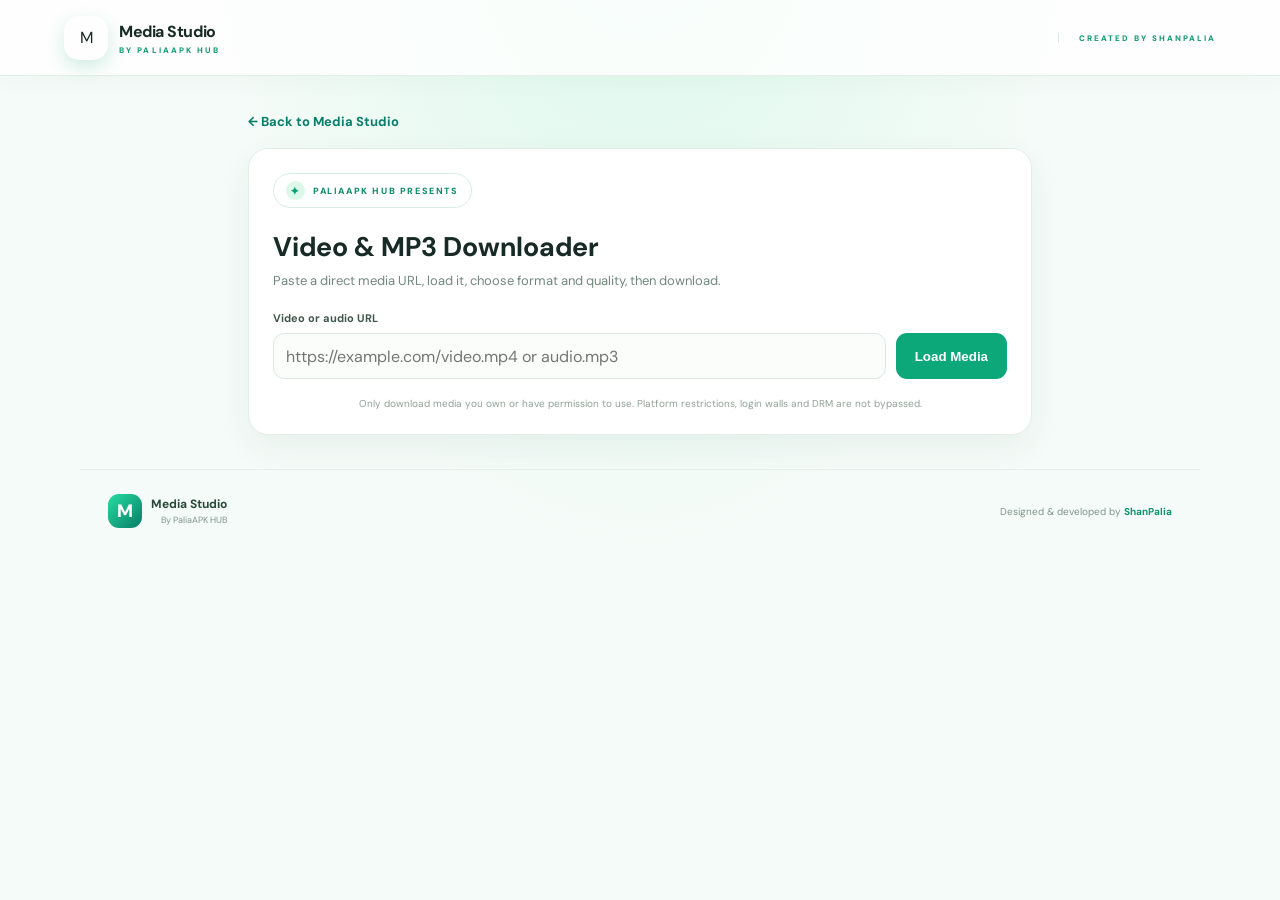
==== url-downloader.html @ a96acc0b "Refresh downloader button visibility fix" ====
<!doctype html><html lang="en"><head><meta charset="UTF-8"><meta name="viewport" content="width=device-width,initial-scale=1"><meta name="theme-color" content="#f5fbf8"><title>Video & MP3 Downloader | Media Studio</title><link rel="stylesheet" href="./styles.css?v=20261117separateurl1"><style>
.downloader-shell{max-width:820px;margin:34px auto;padding:0 18px}.downloader-card{background:#fff;border:1px solid #e3eee8;border-radius:20px;padding:24px;box-shadow:0 12px 35px rgba(21,70,49,.06)}.back-link{display:inline-flex;margin-bottom:18px;color:#087d68;text-decoration:none;font-weight:700;font-size:13px}.downloader-title{font-size:27px;margin:0 0 8px}.downloader-sub{color:#71877d;font-size:13px;margin:0 0 22px}.url-input-row{display:flex;gap:10px}.url-input-row input{flex:1;min-width:0;height:46px;border:1px solid #dce9e2;border-radius:11px;padding:0 12px;font:inherit}.download-grid{display:grid;grid-template-columns:1fr 1fr;gap:14px;margin-top:20px}.download-grid select{width:100%;height:46px;border:1px solid #dce9e2;border-radius:11px;padding:0 12px;background:white}.media-meta{margin-top:14px;padding:13px;border-radius:12px;background:#f4faf6;font-size:12px;color:#486357}.media-details{display:grid;grid-template-columns:repeat(3,minmax(0,1fr));gap:10px}.media-detail{padding:10px;background:#fff;border:1px solid #e3eee8;border-radius:10px}.media-detail b{display:block;color:#173d30;font-size:11px;margin-bottom:4px}.media-detail span{font-size:13px;font-weight:700;overflow-wrap:anywhere}@media(max-width:580px){.media-details{grid-template-columns:repeat(2,minmax(0,1fr))}}.media-preview video,.media-preview audio{width:100%;max-height:360px}.download-progress{height:8px;border-radius:20px;background:#e7f0eb;overflow:hidden;margin-top:12px}.download-progress div{height:100%;width:0;background:#0da879;transition:width .2s}.status{font-size:12px;color:#60786d;margin-top:12px;min-height:18px}.download-result{margin-top:16px}.download-result a{display:inline-flex;padding:12px 18px;border-radius:10px;background:#087d68;color:white;text-decoration:none;font-weight:700}.hidden{display:none!important}@media(max-width:580px){.url-input-row{flex-direction:column}.download-grid{grid-template-columns:1fr}.downloader-card{padding:18px}}</style></head><body>
<header class="topbar"><a class="brand" href="./" aria-label="Media Studio home"><span class="brand-mark">M</span><span class="brand-copy"><b>Media Studio</b><small>BY PALIAAPK HUB</small></span></a><nav class="brand-nav"><span class="top-tag">CREATED BY SHANPALIA</span></nav></header>
<main class="downloader-shell"><a class="back-link" href="./">← Back to Media Studio</a><section class="downloader-card"><div class="hero-brand"><span class="hero-brand-dot">✦</span> PALIAAPK HUB PRESENTS</div><h1 class="downloader-title">Video & MP3 <span>Downloader</span></h1><p class="downloader-sub">Paste a direct media URL, load it, choose format and quality, then download.</p>
<label class="field-label" for="mediaUrl">Video or audio URL</label><div class="url-input-row"><input id="mediaUrl" type="url" placeholder="https://example.com/video.mp4 or audio.mp3"><button id="loadMedia" class="button primary" type="button">Load Media</button></div>
<div id="status" class="status hidden" aria-live="polite"></div><div id="meta" class="media-meta hidden"><div id="mediaDetails" class="media-details"></div></div><div id="preview" class="media-preview hidden"></div>
<div id="options" class="download-grid hidden"><div class="setting"><label class="field-label" for="format">Download format</label><select id="format"><option value="mp4">Video · MP4</option><option value="mp3">Audio · MP3</option></select></div><div class="setting" id="audioQualityWrap"><label class="field-label" for="audioQuality">Audio quality</label><select id="audioQuality"><option value="128k">128 kbps</option><option value="192k" selected>192 kbps</option><option value="320k">320 kbps</option></select></div><div class="setting" id="videoQualityWrap"><label class="field-label" for="videoQuality">Video size / resolution</label><select id="videoQuality"><option value="original">Original resolution</option><option value="720">720p</option><option value="480">480p</option><option value="360">360p</option></select></div></div>
<button id="download" class="button convert hidden" type="button" style="width:100%;margin-top:18px">↓ Download</button><div id="progressWrap" class="hidden"><div class="status" id="progressText">Preparing…</div><div class="download-progress"><div id="progressBar"></div></div></div><div id="result" class="download-result"></div><p class="privacy" style="margin-top:18px">Only download media you own or have permission to use. Platform restrictions, login walls and DRM are not bypassed.</p></section></main>
<footer><div class="footer-brand"><span class="footer-mark">M</span><span><b>Media Studio</b><small>By PaliaAPK HUB</small></span></div><span class="footer-credit">Designed & developed by <b>ShanPalia</b></span></footer><script type="module" src="./url-downloader.js?v=20261117downloadbtnfix1"></script></body></html>
---- styles.css ----
@import url('https://fonts.googleapis.com/css2?family=DM+Sans:wght@400;500;600;700;800&display=swap');:root{font-family:'DM Sans',Arial,sans-serif;color:#172a25;background:#f5fbf8}*{box-sizing:border-box}body{margin:0;min-height:100vh;background:radial-gradient(ellipse at 50% -20%,#d9f8e9,transparent 48%),#f5fbf8}.topbar{height:76px;display:flex;align-items:center;justify-content:space-between;padding:0 max(5vw,22px);border-bottom:1px solid #e5f0ea;background:#ffffffc9}.brand{display:flex;align-items:center;gap:11px;color:inherit;text-decoration:none}.brand-mark{width:44px;height:44px;display:grid;place-items:center;border-radius:15px;overflow:hidden;box-shadow:0 7px 18px #10a77b30}.brand-mark svg{width:100%;height:100%}.brand b,.brand small{display:block}.brand b{font-size:15px}.brand small,.top-tag{font-size:9px;letter-spacing:2px;color:#0d9b70;font-weight:800}.shell{width:min(780px,calc(100% - 36px));margin:60px auto 54px}.hero{text-align:center;margin-bottom:34px}.eyebrow,.lyrics-kicker{color:#0d9b70;font-size:10px;font-weight:800;letter-spacing:2px}.hero h1{font-size:clamp(38px,7vw,62px);line-height:1.05;letter-spacing:-3px;margin:17px 0 13px}.hero h1 span{color:#0da879}.hero p{max-width:560px;margin:auto;color:#71847c;font-size:14px;line-height:1.8}.workspace,.lyrics-studio{padding:25px;background:#fff;border:1px solid #e5f0ea;border-radius:24px;box-shadow:0 18px 55px #174b3510}.tabs{display:flex;gap:7px;padding:5px;background:#f2f8f5;border-radius:13px;margin-bottom:20px}.tab{flex:1;border:0;background:transparent;border-radius:10px;padding:12px;color:#71847c;cursor:pointer;font-weight:600}.tab.active{background:#fff;color:#087d68;box-shadow:0 2px 9px #173c2c12}.panel{min-height:178px}.hidden{display:none!important}.dropzone{min-height:178px;border:1.5px dashed #b9d9ca;border-radius:17px;background:#f9fdfa;display:flex;align-items:center;justify-content:center;flex-direction:column;gap:8px;cursor:pointer;color:#74877e}.dropzone strong{font-size:14px;color:#263e34}.dropzone span,.hint{font-size:12px}.dropzone u{color:#0a9d70}.dropzone small{font-size:10px;color:#9aaba3;margin-top:4px}.upload-icon,.file-symbol,.lyrics-icon{width:42px;height:42px;display:grid;place-items:center;border-radius:14px;background:#e1f8ec;color:#0a9d70;font-size:24px}.field-label{display:block;font-size:11px;font-weight:700;color:#40564b;margin:0 0 8px}.url-row{display:flex;gap:9px}input[type=url],select,textarea{width:100%;border:1px solid #dce9e1;border-radius:11px;padding:12px;background:#fbfdfb;color:#233a30;font:13px inherit;outline:none}input[type=url],select{height:46px;padding:0 13px}.hint,.lyrics-copy,.lyrics-note{font-size:11px;color:#82948b;line-height:1.6}.button{border:0;border-radius:11px;font-weight:700;cursor:pointer}.primary{padding:0 19px;background:#0da879;color:white;white-space:nowrap}.selected-file{display:flex;align-items:center;gap:12px;padding:12px;margin-top:17px;border:1px solid #e2eee7;border-radius:13px}.file-meta{flex:1;min-width:0}.file-meta b,.file-meta small{display:block;overflow:hidden;text-overflow:ellipsis;white-space:nowrap}.file-meta b{font-size:12px}.file-meta small{font-size:10px;color:#8b9b93;margin-top:4px}.icon-button{border:0;background:#f4f7f5;border-radius:9px;width:30px;height:30px;font-size:21px;color:#71847c;cursor:pointer}.settings{display:grid;grid-template-columns:1fr 1fr;gap:13px;margin:19px 0}.setting select{height:43px}.convert{height:49px;width:100%;background:#0da879;color:white;font-size:14px;box-shadow:0 8px 18px #0da87924}.convert:disabled{background:#c8d9d0;box-shadow:none;cursor:not-allowed}.progress-wrap{margin-top:17px}.progress-head{display:flex;justify-content:space-between;font-size:11px;color:#647a6e;margin-bottom:8px}.progress-track{height:7px;border-radius:10px;background:#edf4ef;overflow:hidden}.progress-track div{height:100%;width:0;background:#0da879;transition:width .2s}.result{margin-top:16px;padding:14px;border-radius:13px;background:#effaf3;border:1px solid #d8f1e1}.result b{font-size:13px}.result p{font-size:11px;color:#6d8377}.download-link{display:inline-flex;padding:10px 14px;border-radius:9px;background:#087d68;color:white;text-decoration:none;font-size:12px;font-weight:700}.privacy{text-align:center;color:#91a198;font-size:10px;margin:18px 0 0}.lyrics-studio{margin-top:22px;padding:20px;background:linear-gradient(145deg,#fbfffc,#f3fbf6)}.lyrics-heading{display:flex;align-items:center;justify-content:space-between}.lyrics-heading h2{font-size:16px;margin:4px 0 0}.lyrics-studio textarea{resize:vertical;min-height:110px;font-family:inherit}.lyrics-controls{display:grid;grid-template-columns:1fr auto;gap:12px;align-items:end;margin-top:12px}.lyrics-controls select{height:42px}.lyrics-controls .primary{height:42px}.lyrics-preview{margin-top:13px;padding:17px 12px;min-height:62px;border-radius:12px;background:#183329;color:#d9f7e7;text-align:center;font-weight:600;font-size:14px;line-height:1.7;white-space:pre-line}.lyrics-actions{display:flex;gap:9px;margin-top:12px}.secondary{padding:11px 14px;background:#e5f6ec;color:#087d68}.secondary:disabled{opacity:.45;cursor:not-allowed}.lyrics-note{margin-bottom:0}.platforms{text-align:center;margin:38px auto 0}.platforms h2{font-size:15px}.platform-list{display:flex;flex-wrap:wrap;justify-content:center;gap:8px;margin:15px 0}.platform-chip{padding:8px 12px;border:1px solid #dfede5;background:#ffffffb5;border-radius:99px;font-size:11px;color:#547064}.platforms p{max-width:590px;margin:auto;color:#91a198;font-size:10px;line-height:1.7}footer{border-top:1px solid #e5f0ea;padding:22px 5vw;display:flex;gap:13px;align-items:center;justify-content:center;color:#83958c;font-size:10px}footer b{color:#40564b}footer small{margin-left:10px}@media(max-width:560px){.shell{margin-top:42px}.workspace,.lyrics-studio{padding:16px;border-radius:19px}.hero h1{letter-spacing:-2px}.url-row{flex-direction:column}.primary{height:44px}.settings{grid-template-columns:1fr}.topbar{height:66px}.top-tag{font-size:8px}.lyrics-controls{grid-template-columns:1fr}.lyrics-actions{flex-direction:column}.secondary{width:100%}footer{flex-wrap:wrap}}
/* Media Studio brand identity */
.topbar{position:sticky;top:0;z-index:20;padding-left:max(5vw,22px);padding-right:max(5vw,22px);box-shadow:0 5px 24px #174b3508}
.brand-copy{display:flex;flex-direction:column;gap:3px}.brand-copy b{font-size:16px;letter-spacing:-.45px}.brand-copy small{font-size:8px;letter-spacing:2.1px}
.brand-nav{display:flex;align-items:center;gap:25px}.brand-nav a{color:#536d61;text-decoration:none;font-size:12px;font-weight:700}.brand-nav a:hover{color:#0da879}.brand-nav .top-tag{border-left:1px solid #dcebe2;padding-left:20px;font-size:8px}
.hero{position:relative;padding:34px 20px 8px}.hero-brand{display:inline-flex;align-items:center;gap:8px;padding:7px 12px;border:1px solid #d9eee2;background:#ffffffb8;border-radius:99px;color:#0b8e68;font-size:9px;font-weight:800;letter-spacing:1.6px;margin-bottom:21px}.hero-brand-dot{width:19px;height:19px;border-radius:50%;display:grid;place-items:center;background:#dcf8e9;color:#0a9d70;font-size:11px}.hero .eyebrow{font-size:9px;letter-spacing:2.4px}.hero h1{font-size:clamp(46px,8vw,76px);letter-spacing:-4px;margin:11px 0 14px}.hero h1 span{background:linear-gradient(110deg,#12b981,#087d68);background-clip:text;-webkit-background-clip:text;color:transparent}.hero-tags{display:flex;justify-content:center;flex-wrap:wrap;gap:8px;margin-top:20px}.hero-tags span{font-size:8px;letter-spacing:1px;font-weight:800;color:#668276;border:1px solid #deeee4;background:#ffffffa8;border-radius:99px;padding:7px 10px}
.workspace{scroll-margin-top:95px}.lyrics-studio{scroll-margin-top:95px}
footer{display:flex;justify-content:space-between;gap:18px;max-width:1120px;margin:auto;padding:24px 28px;flex-wrap:wrap}.footer-brand{display:flex;align-items:center;gap:9px}.footer-mark{width:34px;height:34px;border-radius:11px;background:linear-gradient(135deg,#27dda1,#087d68);display:grid;place-items:center;color:white;font-weight:800;font-size:18px}.footer-brand span:last-child{display:flex;flex-direction:column;gap:2px}.footer-brand b{font-size:12px;color:#29483a}.footer-brand small{font-size:9px;color:#82958b}.footer-credit{font-size:10px;color:#81948a}.footer-credit b{color:#0a936c}
@media(max-width:650px){.brand-nav{gap:12px}.brand-nav a{font-size:10px}.brand-nav .top-tag{display:none}.hero{padding:20px 4px 8px}.hero h1{letter-spacing:-2.5px}.hero-tags{gap:5px}.hero-tags span{font-size:7px;padding:6px 8px}footer{justify-content:center;text-align:center}.footer-brand{width:100%;justify-content:center}}

.media-preview{margin-top:12px;padding:10px;border:1px solid #e2eee7;border-radius:14px;background:#f8fcf9}.media-preview-video{display:block;width:100%;max-height:320px;object-fit:contain;background:#10251d;border-radius:10px}.media-preview-audio{display:block;width:100%;min-height:42px}.convert{display:block!important;visibility:visible!important;opacity:1!important;position:relative;z-index:1}.convert:disabled{opacity:.72!important}


/* Mobile layout fix: prevent the sticky header from covering anchored sections */
@media (max-width: 650px) {
  .topbar {
    position: relative;
    top: auto;
    height: auto;
    min-height: 76px;
    padding-top: 10px;
    padding-bottom: 10px;
  }
  .brand-nav {
    flex-wrap: wrap;
    justify-content: flex-end;
  }
  .workspace,
  .lyrics-studio {
    scroll-margin-top: 18px;
  }
  .lyrics-heading h2 {
    line-height: 1.35;
  }
  .lyrics-studio {
    overflow: visible;
  }
  footer {
    padding-bottom: 30px;
  }
}

.copy-status{min-height:18px;margin:9px 0 0;text-align:center;color:#0a936c;font-size:11px;font-weight:700}

.auto-lyrics-panel{margin:14px 0;padding:14px;border:1px solid #dcefe4;border-radius:14px;background:#f5fcf7}
.auto-lyrics-panel .button{width:100%;min-height:48px}
.auto-lyrics-panel .field-label{display:block;margin-top:12px}
.ai-lyrics-status{font-size:11px;line-height:1.6;color:#668276;margin-top:9px}
#generateLyrics:disabled{opacity:.65;cursor:wait}

/* Keep the automatic lyrics action readable on narrow phones */
.auto-lyrics-panel{min-width:0;box-sizing:border-box}
#generateLyrics{white-space:normal;overflow-wrap:anywhere;line-height:1.35;padding:12px 14px;font-size:clamp(13px,3.7vw,16px);text-align:center;max-width:100%;box-sizing:border-box}

/* Generate-only lyrics interface */
.lyrics-studio textarea{min-height:190px}
.auto-lyrics-panel{margin-bottom:16px}

/* Detected language and lyric translation */
.detected-language{margin:14px 0 10px;padding:10px 12px;border:1px solid #d8eee2;border-radius:10px;background:#effaf3;color:#087d68;font-size:12px;font-weight:700}
.translate-panel{margin-top:16px;padding:14px;border:1px solid #e0eee5;border-radius:14px;background:#fff}
.translate-row{display:grid;grid-template-columns:1fr auto;gap:9px}
.translate-row select{height:46px}
#translateLyrics{min-height:46px}
.translate-panel textarea{margin-top:8px;min-height:130px}
@media(max-width:560px){.translate-row{grid-template-columns:1fr}.translate-row #translateLyrics{width:100%;min-height:46px}}
#translateLyrics:disabled{opacity:.65;cursor:wait}


/* Social video link preview */
.platform-preview{margin-top:18px;padding:16px;border:1px solid #dceee6;border-radius:18px;background:#f8fcfa}
.platform-preview-heading{display:flex;align-items:center;justify-content:space-between;gap:12px;margin-bottom:12px;color:#173d32}
.platform-preview-heading strong{font-size:14px}
.platform-preview-heading span{font-size:11px;color:#6b8b80}
.platform-frame-wrap{position:relative;width:100%;max-width:640px;margin:0 auto;aspect-ratio:16/9;overflow:hidden;border-radius:14px;background:#10231d}
.platform-frame-wrap iframe{width:100%;height:100%;border:0}
.platform-preview-actions{display:flex;justify-content:center;margin-top:14px}
.platform-preview .hint{margin:12px 0 0;line-height:1.5}
#loadUrl{min-width:132px}
@media(max-width:600px){.platform-preview{padding:11px}.platform-preview-heading{align-items:flex-start;flex-direction:column;gap:4px}.platform-frame-wrap{aspect-ratio:9/16;max-width:360px}}

.url-download-options{margin-top:18px;padding:16px;border:1px solid #dceee6;border-radius:15px;background:#f8fdf9}.url-options-heading{display:flex;flex-direction:column;gap:4px;margin-bottom:12px}.url-options-heading b{font-size:14px;color:#20382f}.url-options-heading span{font-size:11px;color:#789087}.url-option-grid{display:grid;grid-template-columns:repeat(2,minmax(0,1fr));gap:12px}.url-option-grid select{width:100%;min-width:0}.url-download-options .convert{margin-top:12px;width:100%}@media(max-width:560px){.url-option-grid{grid-template-columns:1fr}}
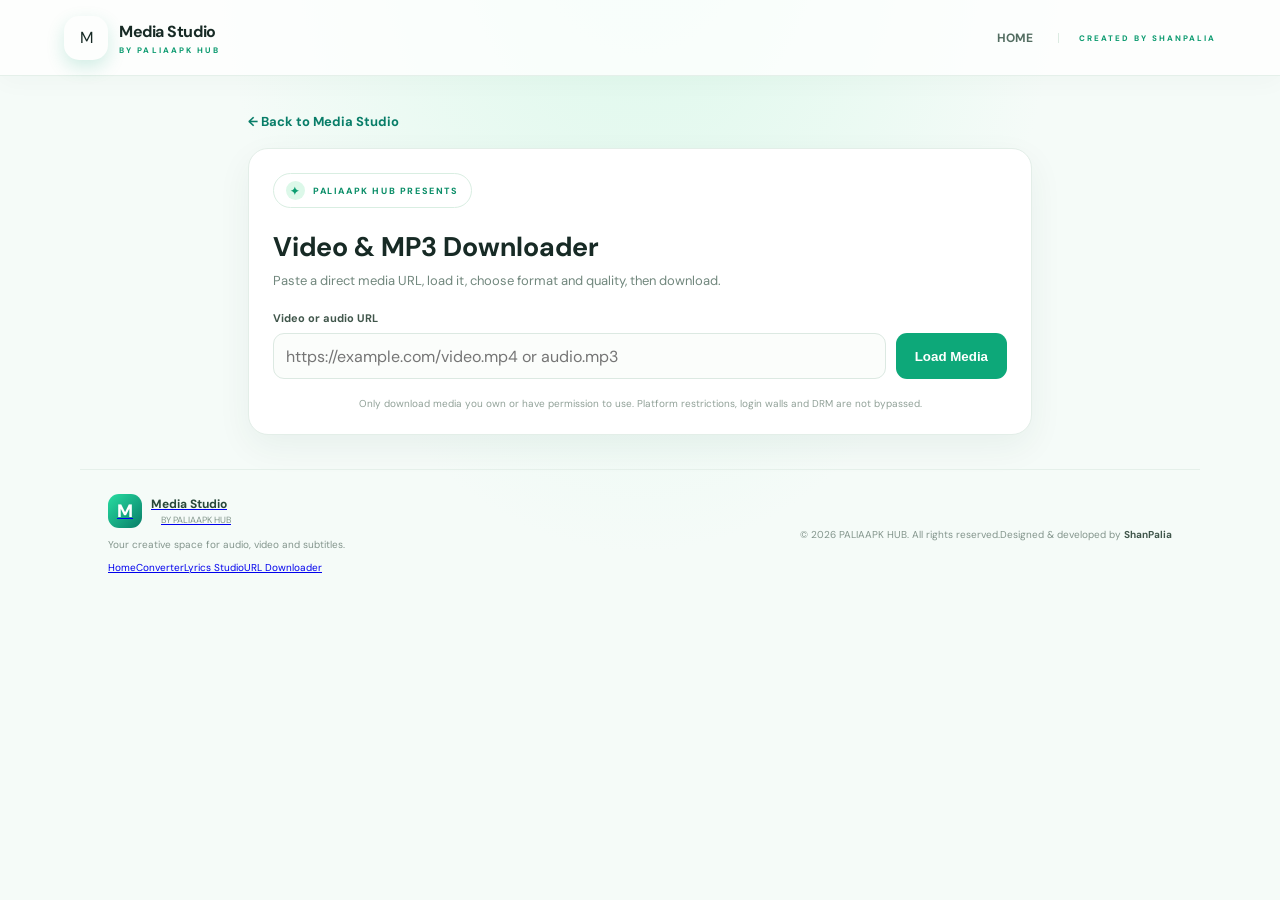
==== commit 3aac161d: "Add matching branding and footer on downloader page" ====
--- a/url-downloader.html
+++ b/url-downloader.html
@@ -1,9 +1,9 @@
 <!doctype html><html lang="en"><head><meta charset="UTF-8"><meta name="viewport" content="width=device-width,initial-scale=1"><meta name="theme-color" content="#f5fbf8"><title>Video & MP3 Downloader | Media Studio</title><link rel="stylesheet" href="./styles.css?v=20261117separateurl1"><style>
 .downloader-shell{max-width:820px;margin:34px auto;padding:0 18px}.downloader-card{background:#fff;border:1px solid #e3eee8;border-radius:20px;padding:24px;box-shadow:0 12px 35px rgba(21,70,49,.06)}.back-link{display:inline-flex;margin-bottom:18px;color:#087d68;text-decoration:none;font-weight:700;font-size:13px}.downloader-title{font-size:27px;margin:0 0 8px}.downloader-sub{color:#71877d;font-size:13px;margin:0 0 22px}.url-input-row{display:flex;gap:10px}.url-input-row input{flex:1;min-width:0;height:46px;border:1px solid #dce9e2;border-radius:11px;padding:0 12px;font:inherit}.download-grid{display:grid;grid-template-columns:1fr 1fr;gap:14px;margin-top:20px}.download-grid select{width:100%;height:46px;border:1px solid #dce9e2;border-radius:11px;padding:0 12px;background:white}.media-meta{margin-top:14px;padding:13px;border-radius:12px;background:#f4faf6;font-size:12px;color:#486357}.media-details{display:grid;grid-template-columns:repeat(3,minmax(0,1fr));gap:10px}.media-detail{padding:10px;background:#fff;border:1px solid #e3eee8;border-radius:10px}.media-detail b{display:block;color:#173d30;font-size:11px;margin-bottom:4px}.media-detail span{font-size:13px;font-weight:700;overflow-wrap:anywhere}@media(max-width:580px){.media-details{grid-template-columns:repeat(2,minmax(0,1fr))}}.media-preview video,.media-preview audio{width:100%;max-height:360px}.download-progress{height:8px;border-radius:20px;background:#e7f0eb;overflow:hidden;margin-top:12px}.download-progress div{height:100%;width:0;background:#0da879;transition:width .2s}.status{font-size:12px;color:#60786d;margin-top:12px;min-height:18px}.download-result{margin-top:16px}.download-result a{display:inline-flex;padding:12px 18px;border-radius:10px;background:#087d68;color:white;text-decoration:none;font-weight:700}.hidden{display:none!important}@media(max-width:580px){.url-input-row{flex-direction:column}.download-grid{grid-template-columns:1fr}.downloader-card{padding:18px}}</style></head><body>
-<header class="topbar"><a class="brand" href="./" aria-label="Media Studio home"><span class="brand-mark">M</span><span class="brand-copy"><b>Media Studio</b><small>BY PALIAAPK HUB</small></span></a><nav class="brand-nav"><span class="top-tag">CREATED BY SHANPALIA</span></nav></header>
+<header class="topbar"><a class="brand" href="./" aria-label="Media Studio home"><span class="brand-mark">M</span><span class="brand-copy"><b>Media Studio</b><small>BY PALIAAPK HUB</small></span></a><nav class="brand-nav"><a href="./">HOME</a><span class="top-tag">CREATED BY SHANPALIA</span></nav></header>
 <main class="downloader-shell"><a class="back-link" href="./">← Back to Media Studio</a><section class="downloader-card"><div class="hero-brand"><span class="hero-brand-dot">✦</span> PALIAAPK HUB PRESENTS</div><h1 class="downloader-title">Video & MP3 <span>Downloader</span></h1><p class="downloader-sub">Paste a direct media URL, load it, choose format and quality, then download.</p>
 <label class="field-label" for="mediaUrl">Video or audio URL</label><div class="url-input-row"><input id="mediaUrl" type="url" placeholder="https://example.com/video.mp4 or audio.mp3"><button id="loadMedia" class="button primary" type="button">Load Media</button></div>
 <div id="status" class="status hidden" aria-live="polite"></div><div id="meta" class="media-meta hidden"><div id="mediaDetails" class="media-details"></div></div><div id="preview" class="media-preview hidden"></div>
 <div id="options" class="download-grid hidden"><div class="setting"><label class="field-label" for="format">Download format</label><select id="format"><option value="mp4">Video · MP4</option><option value="mp3">Audio · MP3</option></select></div><div class="setting" id="audioQualityWrap"><label class="field-label" for="audioQuality">Audio quality</label><select id="audioQuality"><option value="128k">128 kbps</option><option value="192k" selected>192 kbps</option><option value="320k">320 kbps</option></select></div><div class="setting" id="videoQualityWrap"><label class="field-label" for="videoQuality">Video size / resolution</label><select id="videoQuality"><option value="original">Original resolution</option><option value="720">720p</option><option value="480">480p</option><option value="360">360p</option></select></div></div>
 <button id="download" class="button convert hidden" type="button" style="width:100%;margin-top:18px">↓ Download</button><div id="progressWrap" class="hidden"><div class="status" id="progressText">Preparing…</div><div class="download-progress"><div id="progressBar"></div></div></div><div id="result" class="download-result"></div><p class="privacy" style="margin-top:18px">Only download media you own or have permission to use. Platform restrictions, login walls and DRM are not bypassed.</p></section></main>
-<footer><div class="footer-brand"><span class="footer-mark">M</span><span><b>Media Studio</b><small>By PaliaAPK HUB</small></span></div><span class="footer-credit">Designed & developed by <b>ShanPalia</b></span></footer><script type="module" src="./url-downloader.js?v=20261117downloadbtnfix1"></script></body></html>+<footer class="site-footer"><div class="footer-main"><a class="footer-brand" href="./" aria-label="Media Studio home"><span class="footer-mark">M</span><span><b>Media Studio</b><small>BY PALIAAPK HUB</small></span></a><p class="footer-tagline">Your creative space for audio, video and subtitles.</p><div class="footer-links"><a href="./">Home</a><a href="./#converter">Converter</a><a href="./#lyrics">Lyrics Studio</a><a href="./url-downloader.html">URL Downloader</a></div></div><div class="footer-bottom"><span>© <span id="year"></span> PALIAAPK HUB. All rights reserved.</span><span>Designed & developed by <b>ShanPalia</b></span></div></footer><script>document.getElementById("year").textContent=new Date().getFullYear();</script><script type="module" src="./url-downloader.js?v=20261117resolutionbtnheight2"></script></body></html>
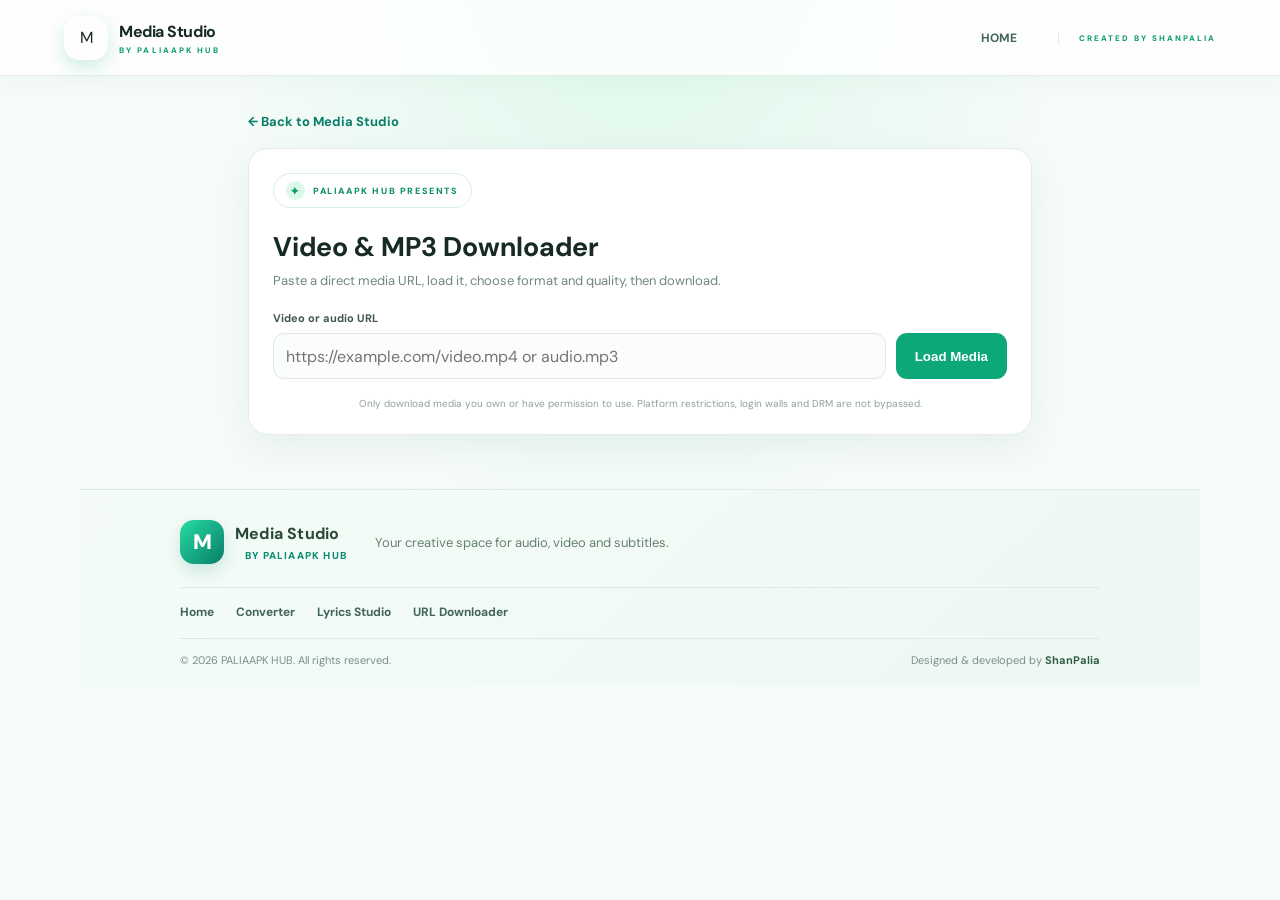
==== commit 44d901b8: "Refresh downloader branding styles" ====
--- a/url-downloader.html
+++ b/url-downloader.html
@@ -1,4 +1,4 @@
-<!doctype html><html lang="en"><head><meta charset="UTF-8"><meta name="viewport" content="width=device-width,initial-scale=1"><meta name="theme-color" content="#f5fbf8"><title>Video & MP3 Downloader | Media Studio</title><link rel="stylesheet" href="./styles.css?v=20261117separateurl1"><style>
+<!doctype html><html lang="en"><head><meta charset="UTF-8"><meta name="viewport" content="width=device-width,initial-scale=1"><meta name="theme-color" content="#f5fbf8"><title>Video & MP3 Downloader | Media Studio</title><link rel="stylesheet" href="./styles.css?v=20261117brandingfooter1"><style>
 .downloader-shell{max-width:820px;margin:34px auto;padding:0 18px}.downloader-card{background:#fff;border:1px solid #e3eee8;border-radius:20px;padding:24px;box-shadow:0 12px 35px rgba(21,70,49,.06)}.back-link{display:inline-flex;margin-bottom:18px;color:#087d68;text-decoration:none;font-weight:700;font-size:13px}.downloader-title{font-size:27px;margin:0 0 8px}.downloader-sub{color:#71877d;font-size:13px;margin:0 0 22px}.url-input-row{display:flex;gap:10px}.url-input-row input{flex:1;min-width:0;height:46px;border:1px solid #dce9e2;border-radius:11px;padding:0 12px;font:inherit}.download-grid{display:grid;grid-template-columns:1fr 1fr;gap:14px;margin-top:20px}.download-grid select{width:100%;height:46px;border:1px solid #dce9e2;border-radius:11px;padding:0 12px;background:white}.media-meta{margin-top:14px;padding:13px;border-radius:12px;background:#f4faf6;font-size:12px;color:#486357}.media-details{display:grid;grid-template-columns:repeat(3,minmax(0,1fr));gap:10px}.media-detail{padding:10px;background:#fff;border:1px solid #e3eee8;border-radius:10px}.media-detail b{display:block;color:#173d30;font-size:11px;margin-bottom:4px}.media-detail span{font-size:13px;font-weight:700;overflow-wrap:anywhere}@media(max-width:580px){.media-details{grid-template-columns:repeat(2,minmax(0,1fr))}}.media-preview video,.media-preview audio{width:100%;max-height:360px}.download-progress{height:8px;border-radius:20px;background:#e7f0eb;overflow:hidden;margin-top:12px}.download-progress div{height:100%;width:0;background:#0da879;transition:width .2s}.status{font-size:12px;color:#60786d;margin-top:12px;min-height:18px}.download-result{margin-top:16px}.download-result a{display:inline-flex;padding:12px 18px;border-radius:10px;background:#087d68;color:white;text-decoration:none;font-weight:700}.hidden{display:none!important}@media(max-width:580px){.url-input-row{flex-direction:column}.download-grid{grid-template-columns:1fr}.downloader-card{padding:18px}}</style></head><body>
 <header class="topbar"><a class="brand" href="./" aria-label="Media Studio home"><span class="brand-mark">M</span><span class="brand-copy"><b>Media Studio</b><small>BY PALIAAPK HUB</small></span></a><nav class="brand-nav"><a href="./">HOME</a><span class="top-tag">CREATED BY SHANPALIA</span></nav></header>
 <main class="downloader-shell"><a class="back-link" href="./">← Back to Media Studio</a><section class="downloader-card"><div class="hero-brand"><span class="hero-brand-dot">✦</span> PALIAAPK HUB PRESENTS</div><h1 class="downloader-title">Video & MP3 <span>Downloader</span></h1><p class="downloader-sub">Paste a direct media URL, load it, choose format and quality, then download.</p>
--- a/styles.css
+++ b/styles.css
@@ -80,3 +80,19 @@
 @media(max-width:600px){.platform-preview{padding:11px}.platform-preview-heading{align-items:flex-start;flex-direction:column;gap:4px}.platform-frame-wrap{aspect-ratio:9/16;max-width:360px}}
 
 .url-download-options{margin-top:18px;padding:16px;border:1px solid #dceee6;border-radius:15px;background:#f8fdf9}.url-options-heading{display:flex;flex-direction:column;gap:4px;margin-bottom:12px}.url-options-heading b{font-size:14px;color:#20382f}.url-options-heading span{font-size:11px;color:#789087}.url-option-grid{display:grid;grid-template-columns:repeat(2,minmax(0,1fr));gap:12px}.url-option-grid select{width:100%;min-width:0}.url-download-options .convert{margin-top:12px;width:100%}@media(max-width:560px){.url-option-grid{grid-template-columns:1fr}}
+
+
+/* Unified PaliaAPK HUB / ShanPalia branding for both Media Studio pages */
+.site-footer{display:block!important;margin:54px auto 0!important;padding:30px max(22px,calc((100% - 1080px)/2)) 18px!important;border-top:1px solid #dcebe3;background:linear-gradient(135deg,#f5fcf8,#edf8f2)!important;color:#29483b!important}
+.site-footer .footer-main{display:grid;grid-template-columns:auto 1fr;align-items:center;gap:8px 28px;max-width:1080px;margin:0 auto}
+.site-footer .footer-brand{display:inline-flex;align-items:center;gap:11px;color:#153c2e;text-decoration:none}
+.site-footer .footer-mark{display:grid;place-items:center;width:44px;height:44px;border-radius:14px;background:linear-gradient(135deg,#28dca2,#087d68);color:white;font-size:21px;font-weight:900;box-shadow:0 7px 18px rgba(8,125,104,.18)}
+.site-footer .footer-brand b{display:block;font-size:16px;letter-spacing:.2px}
+.site-footer .footer-brand small{display:block;margin-top:3px;color:#0b8b70;font-size:10px;font-weight:800;letter-spacing:1.2px}
+.site-footer .footer-tagline{margin:0;color:#688075;font-size:13px}
+.site-footer .footer-links{grid-column:1/-1;display:flex;flex-wrap:wrap;gap:10px 22px;margin-top:15px;padding-top:16px;border-top:1px solid #dcebe3}
+.site-footer .footer-links a,.brand-nav a{color:#426557;text-decoration:none;font-size:12px;font-weight:700}
+.site-footer .footer-links a:hover,.brand-nav a:hover{color:#087d68}
+.site-footer .footer-bottom{display:flex;justify-content:space-between;flex-wrap:wrap;gap:8px;max-width:1080px;margin:18px auto 0;padding-top:14px;border-top:1px solid #dcebe3;color:#789087;font-size:11px}
+.site-footer .footer-bottom b{color:#315b49}.brand-nav a{margin-right:16px}
+@media(max-width:600px){.site-footer{margin-top:36px!important;padding:24px 18px 16px!important}.site-footer .footer-main{grid-template-columns:1fr;gap:9px}.site-footer .footer-tagline{font-size:12px}.site-footer .footer-links{gap:12px 17px}.site-footer .footer-bottom{flex-direction:column;gap:6px}}
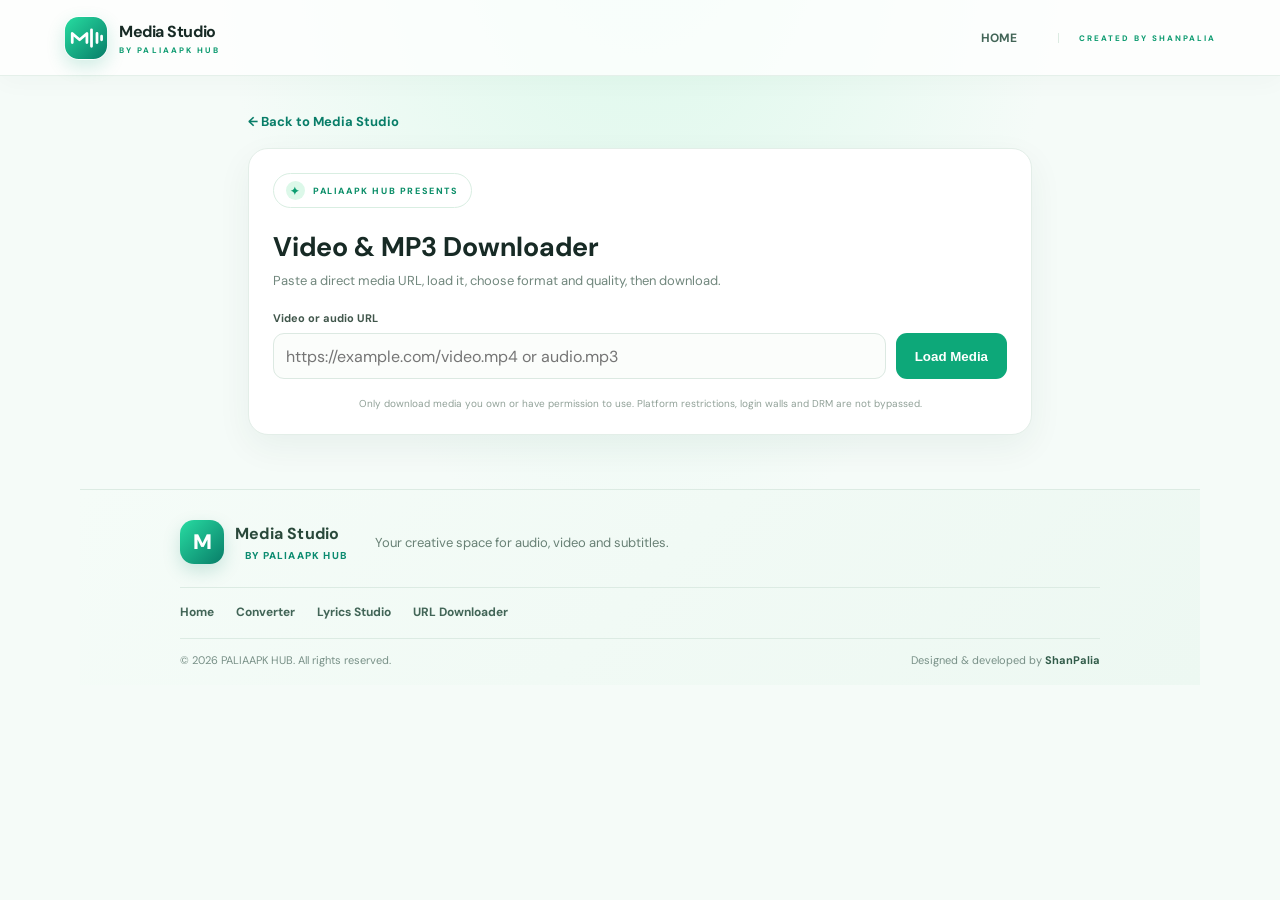
==== commit 13093468: "Use official Media Studio icon on downloader page" ====
--- a/url-downloader.html
+++ b/url-downloader.html
@@ -1,6 +1,6 @@
-<!doctype html><html lang="en"><head><meta charset="UTF-8"><meta name="viewport" content="width=device-width,initial-scale=1"><meta name="theme-color" content="#f5fbf8"><title>Video & MP3 Downloader | Media Studio</title><link rel="stylesheet" href="./styles.css?v=20261117brandingfooter1"><style>
+<!doctype html><html lang="en"><head><meta charset="UTF-8"><meta name="viewport" content="width=device-width,initial-scale=1"><meta name="theme-color" content="#f5fbf8"><link rel="icon" type="image/svg+xml" href="./media-studio-icon.svg"><title>Video & MP3 Downloader | Media Studio</title><link rel="stylesheet" href="./styles.css?v=20261117brandingfooter1"><style>
 .downloader-shell{max-width:820px;margin:34px auto;padding:0 18px}.downloader-card{background:#fff;border:1px solid #e3eee8;border-radius:20px;padding:24px;box-shadow:0 12px 35px rgba(21,70,49,.06)}.back-link{display:inline-flex;margin-bottom:18px;color:#087d68;text-decoration:none;font-weight:700;font-size:13px}.downloader-title{font-size:27px;margin:0 0 8px}.downloader-sub{color:#71877d;font-size:13px;margin:0 0 22px}.url-input-row{display:flex;gap:10px}.url-input-row input{flex:1;min-width:0;height:46px;border:1px solid #dce9e2;border-radius:11px;padding:0 12px;font:inherit}.download-grid{display:grid;grid-template-columns:1fr 1fr;gap:14px;margin-top:20px}.download-grid select{width:100%;height:46px;border:1px solid #dce9e2;border-radius:11px;padding:0 12px;background:white}.media-meta{margin-top:14px;padding:13px;border-radius:12px;background:#f4faf6;font-size:12px;color:#486357}.media-details{display:grid;grid-template-columns:repeat(3,minmax(0,1fr));gap:10px}.media-detail{padding:10px;background:#fff;border:1px solid #e3eee8;border-radius:10px}.media-detail b{display:block;color:#173d30;font-size:11px;margin-bottom:4px}.media-detail span{font-size:13px;font-weight:700;overflow-wrap:anywhere}@media(max-width:580px){.media-details{grid-template-columns:repeat(2,minmax(0,1fr))}}.media-preview video,.media-preview audio{width:100%;max-height:360px}.download-progress{height:8px;border-radius:20px;background:#e7f0eb;overflow:hidden;margin-top:12px}.download-progress div{height:100%;width:0;background:#0da879;transition:width .2s}.status{font-size:12px;color:#60786d;margin-top:12px;min-height:18px}.download-result{margin-top:16px}.download-result a{display:inline-flex;padding:12px 18px;border-radius:10px;background:#087d68;color:white;text-decoration:none;font-weight:700}.hidden{display:none!important}@media(max-width:580px){.url-input-row{flex-direction:column}.download-grid{grid-template-columns:1fr}.downloader-card{padding:18px}}</style></head><body>
-<header class="topbar"><a class="brand" href="./" aria-label="Media Studio home"><span class="brand-mark">M</span><span class="brand-copy"><b>Media Studio</b><small>BY PALIAAPK HUB</small></span></a><nav class="brand-nav"><a href="./">HOME</a><span class="top-tag">CREATED BY SHANPALIA</span></nav></header>
+<header class="topbar"><a class="brand" href="./" aria-label="Media Studio home"><span class="brand-mark"><svg viewBox="0 0 48 48" aria-hidden="true"><defs><linearGradient id="brandGlow" x1="0" y1="0" x2="1" y2="1"><stop offset="0" stop-color="#27dda1"/><stop offset="1" stop-color="#087d68"/></linearGradient></defs><rect x="1" y="1" width="46" height="46" rx="15" fill="url(#brandGlow)"/><path d="M9 29V19l8 7 8-7v10M30 15v18M36 19v10M41 22v4" fill="none" stroke="white" stroke-width="3" stroke-linecap="round" stroke-linejoin="round"/></svg></span><span class="brand-copy"><b>Media Studio</b><small>BY PALIAAPK HUB</small></span></a><nav class="brand-nav"><a href="./">HOME</a><span class="top-tag">CREATED BY SHANPALIA</span></nav></header>
 <main class="downloader-shell"><a class="back-link" href="./">← Back to Media Studio</a><section class="downloader-card"><div class="hero-brand"><span class="hero-brand-dot">✦</span> PALIAAPK HUB PRESENTS</div><h1 class="downloader-title">Video & MP3 <span>Downloader</span></h1><p class="downloader-sub">Paste a direct media URL, load it, choose format and quality, then download.</p>
 <label class="field-label" for="mediaUrl">Video or audio URL</label><div class="url-input-row"><input id="mediaUrl" type="url" placeholder="https://example.com/video.mp4 or audio.mp3"><button id="loadMedia" class="button primary" type="button">Load Media</button></div>
 <div id="status" class="status hidden" aria-live="polite"></div><div id="meta" class="media-meta hidden"><div id="mediaDetails" class="media-details"></div></div><div id="preview" class="media-preview hidden"></div>
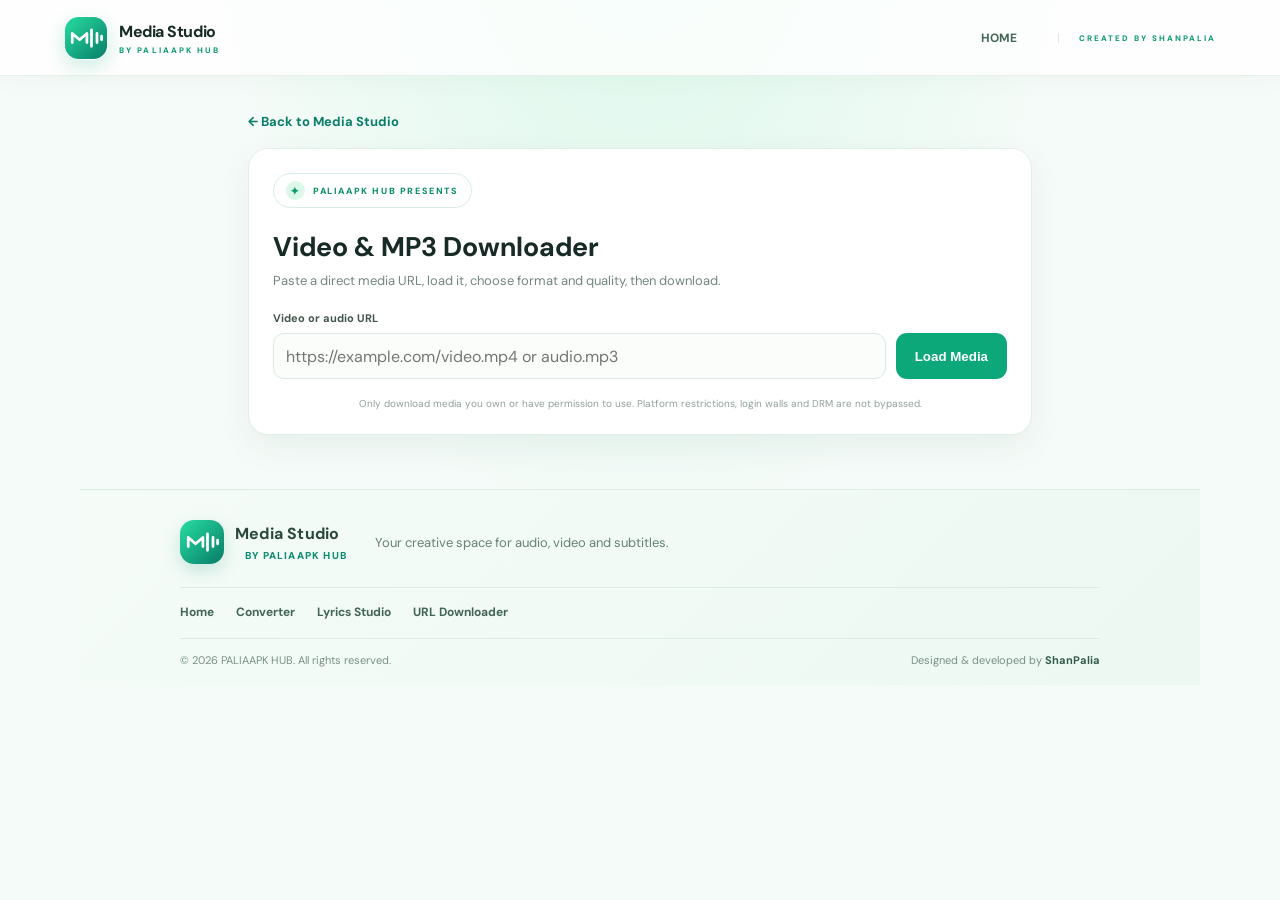
==== commit 851b4f32: "Unify downloader footer brand icon" ====
--- a/url-downloader.html
+++ b/url-downloader.html
@@ -1,4 +1,4 @@
-<!doctype html><html lang="en"><head><meta charset="UTF-8"><meta name="viewport" content="width=device-width,initial-scale=1"><meta name="theme-color" content="#f5fbf8"><link rel="icon" type="image/svg+xml" href="./media-studio-icon.svg"><title>Video & MP3 Downloader | Media Studio</title><link rel="stylesheet" href="./styles.css?v=20261117brandingfooter1"><style>
+<!doctype html><html lang="en"><head><meta charset="UTF-8"><meta name="viewport" content="width=device-width,initial-scale=1"><meta name="theme-color" content="#f5fbf8"><link rel="icon" type="image/svg+xml" href="./media-studio-icon.svg"><title>Video & MP3 Downloader | Media Studio</title><link rel="stylesheet" href="./styles.css?v=20261117tabmotion3"><style>
 .downloader-shell{max-width:820px;margin:34px auto;padding:0 18px}.downloader-card{background:#fff;border:1px solid #e3eee8;border-radius:20px;padding:24px;box-shadow:0 12px 35px rgba(21,70,49,.06)}.back-link{display:inline-flex;margin-bottom:18px;color:#087d68;text-decoration:none;font-weight:700;font-size:13px}.downloader-title{font-size:27px;margin:0 0 8px}.downloader-sub{color:#71877d;font-size:13px;margin:0 0 22px}.url-input-row{display:flex;gap:10px}.url-input-row input{flex:1;min-width:0;height:46px;border:1px solid #dce9e2;border-radius:11px;padding:0 12px;font:inherit}.download-grid{display:grid;grid-template-columns:1fr 1fr;gap:14px;margin-top:20px}.download-grid select{width:100%;height:46px;border:1px solid #dce9e2;border-radius:11px;padding:0 12px;background:white}.media-meta{margin-top:14px;padding:13px;border-radius:12px;background:#f4faf6;font-size:12px;color:#486357}.media-details{display:grid;grid-template-columns:repeat(3,minmax(0,1fr));gap:10px}.media-detail{padding:10px;background:#fff;border:1px solid #e3eee8;border-radius:10px}.media-detail b{display:block;color:#173d30;font-size:11px;margin-bottom:4px}.media-detail span{font-size:13px;font-weight:700;overflow-wrap:anywhere}@media(max-width:580px){.media-details{grid-template-columns:repeat(2,minmax(0,1fr))}}.media-preview video,.media-preview audio{width:100%;max-height:360px}.download-progress{height:8px;border-radius:20px;background:#e7f0eb;overflow:hidden;margin-top:12px}.download-progress div{height:100%;width:0;background:#0da879;transition:width .2s}.status{font-size:12px;color:#60786d;margin-top:12px;min-height:18px}.download-result{margin-top:16px}.download-result a{display:inline-flex;padding:12px 18px;border-radius:10px;background:#087d68;color:white;text-decoration:none;font-weight:700}.hidden{display:none!important}@media(max-width:580px){.url-input-row{flex-direction:column}.download-grid{grid-template-columns:1fr}.downloader-card{padding:18px}}</style></head><body>
 <header class="topbar"><a class="brand" href="./" aria-label="Media Studio home"><span class="brand-mark"><svg viewBox="0 0 48 48" aria-hidden="true"><defs><linearGradient id="brandGlow" x1="0" y1="0" x2="1" y2="1"><stop offset="0" stop-color="#27dda1"/><stop offset="1" stop-color="#087d68"/></linearGradient></defs><rect x="1" y="1" width="46" height="46" rx="15" fill="url(#brandGlow)"/><path d="M9 29V19l8 7 8-7v10M30 15v18M36 19v10M41 22v4" fill="none" stroke="white" stroke-width="3" stroke-linecap="round" stroke-linejoin="round"/></svg></span><span class="brand-copy"><b>Media Studio</b><small>BY PALIAAPK HUB</small></span></a><nav class="brand-nav"><a href="./">HOME</a><span class="top-tag">CREATED BY SHANPALIA</span></nav></header>
 <main class="downloader-shell"><a class="back-link" href="./">← Back to Media Studio</a><section class="downloader-card"><div class="hero-brand"><span class="hero-brand-dot">✦</span> PALIAAPK HUB PRESENTS</div><h1 class="downloader-title">Video & MP3 <span>Downloader</span></h1><p class="downloader-sub">Paste a direct media URL, load it, choose format and quality, then download.</p>
@@ -6,4 +6,4 @@
 <div id="status" class="status hidden" aria-live="polite"></div><div id="meta" class="media-meta hidden"><div id="mediaDetails" class="media-details"></div></div><div id="preview" class="media-preview hidden"></div>
 <div id="options" class="download-grid hidden"><div class="setting"><label class="field-label" for="format">Download format</label><select id="format"><option value="mp4">Video · MP4</option><option value="mp3">Audio · MP3</option></select></div><div class="setting" id="audioQualityWrap"><label class="field-label" for="audioQuality">Audio quality</label><select id="audioQuality"><option value="128k">128 kbps</option><option value="192k" selected>192 kbps</option><option value="320k">320 kbps</option></select></div><div class="setting" id="videoQualityWrap"><label class="field-label" for="videoQuality">Video size / resolution</label><select id="videoQuality"><option value="original">Original resolution</option><option value="720">720p</option><option value="480">480p</option><option value="360">360p</option></select></div></div>
 <button id="download" class="button convert hidden" type="button" style="width:100%;margin-top:18px">↓ Download</button><div id="progressWrap" class="hidden"><div class="status" id="progressText">Preparing…</div><div class="download-progress"><div id="progressBar"></div></div></div><div id="result" class="download-result"></div><p class="privacy" style="margin-top:18px">Only download media you own or have permission to use. Platform restrictions, login walls and DRM are not bypassed.</p></section></main>
-<footer class="site-footer"><div class="footer-main"><a class="footer-brand" href="./" aria-label="Media Studio home"><span class="footer-mark">M</span><span><b>Media Studio</b><small>BY PALIAAPK HUB</small></span></a><p class="footer-tagline">Your creative space for audio, video and subtitles.</p><div class="footer-links"><a href="./">Home</a><a href="./#converter">Converter</a><a href="./#lyrics">Lyrics Studio</a><a href="./url-downloader.html">URL Downloader</a></div></div><div class="footer-bottom"><span>© <span id="year"></span> PALIAAPK HUB. All rights reserved.</span><span>Designed & developed by <b>ShanPalia</b></span></div></footer><script>document.getElementById("year").textContent=new Date().getFullYear();</script><script type="module" src="./url-downloader.js?v=20261117resolutionbtnheight2"></script></body></html>+<footer class="site-footer"><div class="footer-main"><a class="footer-brand" href="./" aria-label="Media Studio home"><span class="footer-mark" aria-hidden="true"><svg viewBox="0 0 48 48"><defs><linearGradient id="footerBrandGlow" x1="0" y1="0" x2="1" y2="1"><stop offset="0" stop-color="#27dda1"/><stop offset="1" stop-color="#087d68"/></linearGradient></defs><rect x="1" y="1" width="46" height="46" rx="15" fill="url(#footerBrandGlow)"/><path d="M9 29V19l8 7 8-7v10M30 15v18M36 19v10M41 22v4" fill="none" stroke="white" stroke-width="3" stroke-linecap="round" stroke-linejoin="round"/></svg></span><span><b>Media Studio</b><small>BY PALIAAPK HUB</small></span></a><p class="footer-tagline">Your creative space for audio, video and subtitles.</p><div class="footer-links"><a href="./">Home</a><a href="./#converter">Converter</a><a href="./#lyrics">Lyrics Studio</a><a href="./url-downloader.html">URL Downloader</a></div></div><div class="footer-bottom"><span>© <span id="year"></span> PALIAAPK HUB. All rights reserved.</span><span>Designed & developed by <b>ShanPalia</b></span></div></footer><script>document.getElementById("year").textContent=new Date().getFullYear();</script><script type="module" src="./url-downloader.js?v=20261117resolutionbtnheight2"></script></body></html>
--- a/styles.css
+++ b/styles.css
@@ -96,3 +96,17 @@
 .site-footer .footer-bottom{display:flex;justify-content:space-between;flex-wrap:wrap;gap:8px;max-width:1080px;margin:18px auto 0;padding-top:14px;border-top:1px solid #dcebe3;color:#789087;font-size:11px}
 .site-footer .footer-bottom b{color:#315b49}.brand-nav a{margin-right:16px}
 @media(max-width:600px){.site-footer{margin-top:36px!important;padding:24px 18px 16px!important}.site-footer .footer-main{grid-template-columns:1fr;gap:9px}.site-footer .footer-tagline{font-size:12px}.site-footer .footer-links{gap:12px 17px}.site-footer .footer-bottom{flex-direction:column;gap:6px}}
+
+
+/* Branded source switcher tabs */
+.studio-tabs{display:grid;grid-template-columns:1fr 1fr;gap:10px;padding:7px;margin:0 0 22px;border:1px solid #dcefe5;border-radius:17px;background:linear-gradient(135deg,#f2fbf6,#eaf7f0)}
+.studio-tabs .tab{position:relative;display:flex;align-items:center;gap:11px;min-height:76px;padding:12px 14px;text-align:left;border:1px solid transparent;border-radius:13px;color:#688276;background:transparent;transition:all .18s ease}
+.studio-tabs .tab.active{color:#075e4b;background:#fff;border-color:#ccebdd;box-shadow:0 5px 16px rgba(8,125,104,.10)}
+.studio-tabs .tab-icon{flex:0 0 38px;width:38px;height:38px;display:grid;place-items:center;border-radius:12px;background:#e2f8ec;color:#078665;font-size:22px;font-weight:800}
+.studio-tabs .tab-copy{display:flex;flex-direction:column;gap:4px;min-width:0}
+.studio-tabs .tab-copy strong{font-size:13px;line-height:1.2;color:inherit}
+.studio-tabs .tab-copy small{font-size:10px;font-weight:500;color:#82978d;white-space:normal}
+.studio-tabs .tab-arrow{margin-left:auto;align-self:flex-start;font-size:15px;color:#8ba99a}
+.studio-tabs .tab.active .tab-icon{background:linear-gradient(135deg,#c9f7df,#e8fbef);color:#087d68}
+.brand-mark svg{display:block;width:100%;height:100%}
+@media(max-width:560px){.studio-tabs{gap:7px;padding:5px}.studio-tabs .tab{min-height:72px;padding:9px 8px;gap:7px}.studio-tabs .tab-icon{width:32px;height:32px;flex-basis:32px;font-size:19px}.studio-tabs .tab-copy strong{font-size:11px}.studio-tabs .tab-copy small{font-size:9px}.studio-tabs .tab-arrow{font-size:12px}}
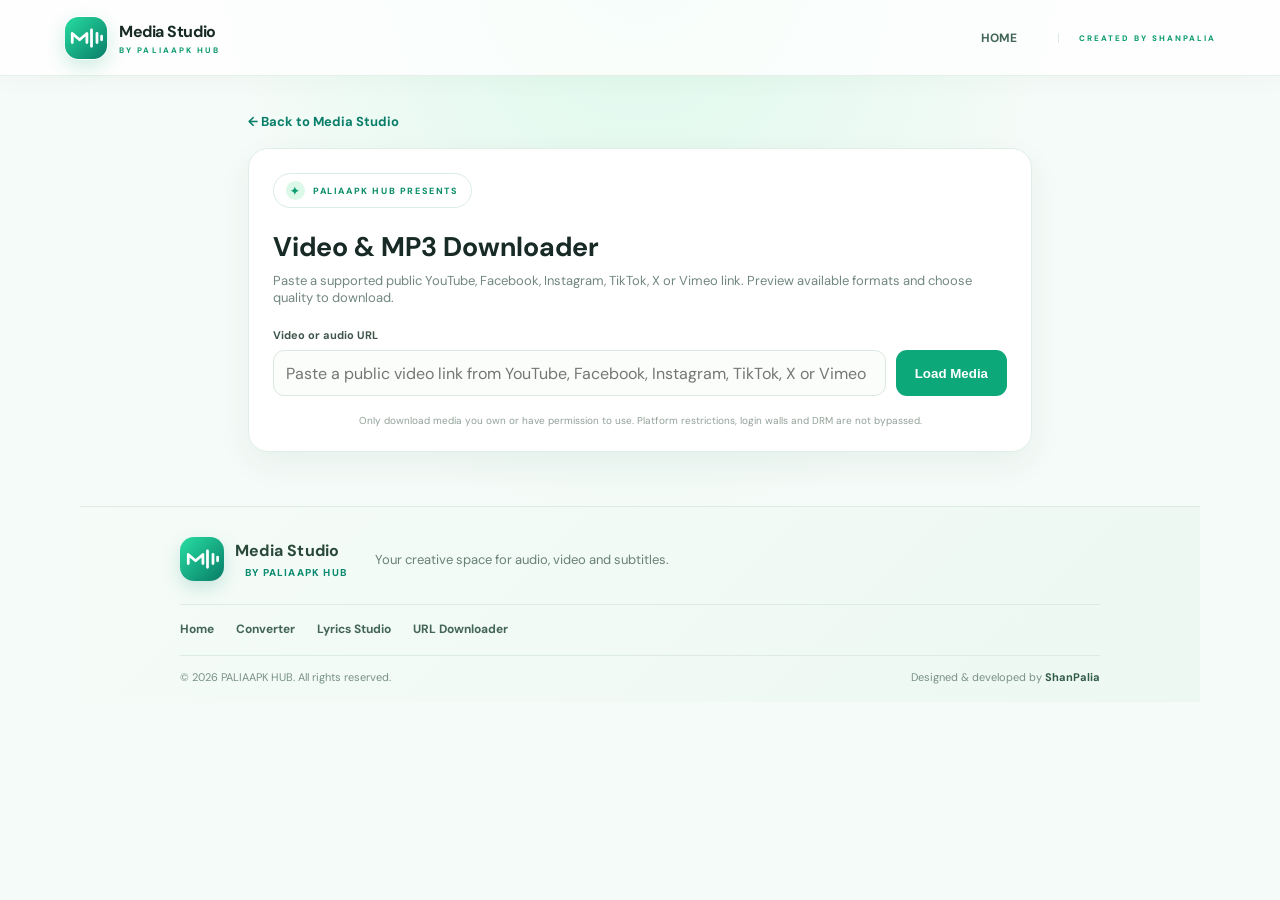
==== commit b886b180: "Explain supported social media downloader links" ====
--- a/url-downloader.html
+++ b/url-downloader.html
@@ -1,9 +1,9 @@
 <!doctype html><html lang="en"><head><meta charset="UTF-8"><meta name="viewport" content="width=device-width,initial-scale=1"><meta name="theme-color" content="#f5fbf8"><link rel="icon" type="image/svg+xml" href="./media-studio-icon.svg"><title>Video & MP3 Downloader | Media Studio</title><link rel="stylesheet" href="./styles.css?v=20261117tabmotion3"><style>
 .downloader-shell{max-width:820px;margin:34px auto;padding:0 18px}.downloader-card{background:#fff;border:1px solid #e3eee8;border-radius:20px;padding:24px;box-shadow:0 12px 35px rgba(21,70,49,.06)}.back-link{display:inline-flex;margin-bottom:18px;color:#087d68;text-decoration:none;font-weight:700;font-size:13px}.downloader-title{font-size:27px;margin:0 0 8px}.downloader-sub{color:#71877d;font-size:13px;margin:0 0 22px}.url-input-row{display:flex;gap:10px}.url-input-row input{flex:1;min-width:0;height:46px;border:1px solid #dce9e2;border-radius:11px;padding:0 12px;font:inherit}.download-grid{display:grid;grid-template-columns:1fr 1fr;gap:14px;margin-top:20px}.download-grid select{width:100%;height:46px;border:1px solid #dce9e2;border-radius:11px;padding:0 12px;background:white}.media-meta{margin-top:14px;padding:13px;border-radius:12px;background:#f4faf6;font-size:12px;color:#486357}.media-details{display:grid;grid-template-columns:repeat(3,minmax(0,1fr));gap:10px}.media-detail{padding:10px;background:#fff;border:1px solid #e3eee8;border-radius:10px}.media-detail b{display:block;color:#173d30;font-size:11px;margin-bottom:4px}.media-detail span{font-size:13px;font-weight:700;overflow-wrap:anywhere}@media(max-width:580px){.media-details{grid-template-columns:repeat(2,minmax(0,1fr))}}.media-preview video,.media-preview audio{width:100%;max-height:360px}.download-progress{height:8px;border-radius:20px;background:#e7f0eb;overflow:hidden;margin-top:12px}.download-progress div{height:100%;width:0;background:#0da879;transition:width .2s}.status{font-size:12px;color:#60786d;margin-top:12px;min-height:18px}.download-result{margin-top:16px}.download-result a{display:inline-flex;padding:12px 18px;border-radius:10px;background:#087d68;color:white;text-decoration:none;font-weight:700}.hidden{display:none!important}@media(max-width:580px){.url-input-row{flex-direction:column}.download-grid{grid-template-columns:1fr}.downloader-card{padding:18px}}</style></head><body>
 <header class="topbar"><a class="brand" href="./" aria-label="Media Studio home"><span class="brand-mark"><svg viewBox="0 0 48 48" aria-hidden="true"><defs><linearGradient id="brandGlow" x1="0" y1="0" x2="1" y2="1"><stop offset="0" stop-color="#27dda1"/><stop offset="1" stop-color="#087d68"/></linearGradient></defs><rect x="1" y="1" width="46" height="46" rx="15" fill="url(#brandGlow)"/><path d="M9 29V19l8 7 8-7v10M30 15v18M36 19v10M41 22v4" fill="none" stroke="white" stroke-width="3" stroke-linecap="round" stroke-linejoin="round"/></svg></span><span class="brand-copy"><b>Media Studio</b><small>BY PALIAAPK HUB</small></span></a><nav class="brand-nav"><a href="./">HOME</a><span class="top-tag">CREATED BY SHANPALIA</span></nav></header>
-<main class="downloader-shell"><a class="back-link" href="./">← Back to Media Studio</a><section class="downloader-card"><div class="hero-brand"><span class="hero-brand-dot">✦</span> PALIAAPK HUB PRESENTS</div><h1 class="downloader-title">Video & MP3 <span>Downloader</span></h1><p class="downloader-sub">Paste a direct media URL, load it, choose format and quality, then download.</p>
-<label class="field-label" for="mediaUrl">Video or audio URL</label><div class="url-input-row"><input id="mediaUrl" type="url" placeholder="https://example.com/video.mp4 or audio.mp3"><button id="loadMedia" class="button primary" type="button">Load Media</button></div>
+<main class="downloader-shell"><a class="back-link" href="./">← Back to Media Studio</a><section class="downloader-card"><div class="hero-brand"><span class="hero-brand-dot">✦</span> PALIAAPK HUB PRESENTS</div><h1 class="downloader-title">Video & MP3 <span>Downloader</span></h1><p class="downloader-sub">Paste a supported public YouTube, Facebook, Instagram, TikTok, X or Vimeo link. Preview available formats and choose quality to download.</p>
+<label class="field-label" for="mediaUrl">Video or audio URL</label><div class="url-input-row"><input id="mediaUrl" type="url" placeholder="Paste a public video link from YouTube, Facebook, Instagram, TikTok, X or Vimeo"><button id="loadMedia" class="button primary" type="button">Load Media</button></div>
 <div id="status" class="status hidden" aria-live="polite"></div><div id="meta" class="media-meta hidden"><div id="mediaDetails" class="media-details"></div></div><div id="preview" class="media-preview hidden"></div>
 <div id="options" class="download-grid hidden"><div class="setting"><label class="field-label" for="format">Download format</label><select id="format"><option value="mp4">Video · MP4</option><option value="mp3">Audio · MP3</option></select></div><div class="setting" id="audioQualityWrap"><label class="field-label" for="audioQuality">Audio quality</label><select id="audioQuality"><option value="128k">128 kbps</option><option value="192k" selected>192 kbps</option><option value="320k">320 kbps</option></select></div><div class="setting" id="videoQualityWrap"><label class="field-label" for="videoQuality">Video size / resolution</label><select id="videoQuality"><option value="original">Original resolution</option><option value="720">720p</option><option value="480">480p</option><option value="360">360p</option></select></div></div>
 <button id="download" class="button convert hidden" type="button" style="width:100%;margin-top:18px">↓ Download</button><div id="progressWrap" class="hidden"><div class="status" id="progressText">Preparing…</div><div class="download-progress"><div id="progressBar"></div></div></div><div id="result" class="download-result"></div><p class="privacy" style="margin-top:18px">Only download media you own or have permission to use. Platform restrictions, login walls and DRM are not bypassed.</p></section></main>
-<footer class="site-footer"><div class="footer-main"><a class="footer-brand" href="./" aria-label="Media Studio home"><span class="footer-mark" aria-hidden="true"><svg viewBox="0 0 48 48"><defs><linearGradient id="footerBrandGlow" x1="0" y1="0" x2="1" y2="1"><stop offset="0" stop-color="#27dda1"/><stop offset="1" stop-color="#087d68"/></linearGradient></defs><rect x="1" y="1" width="46" height="46" rx="15" fill="url(#footerBrandGlow)"/><path d="M9 29V19l8 7 8-7v10M30 15v18M36 19v10M41 22v4" fill="none" stroke="white" stroke-width="3" stroke-linecap="round" stroke-linejoin="round"/></svg></span><span><b>Media Studio</b><small>BY PALIAAPK HUB</small></span></a><p class="footer-tagline">Your creative space for audio, video and subtitles.</p><div class="footer-links"><a href="./">Home</a><a href="./#converter">Converter</a><a href="./#lyrics">Lyrics Studio</a><a href="./url-downloader.html">URL Downloader</a></div></div><div class="footer-bottom"><span>© <span id="year"></span> PALIAAPK HUB. All rights reserved.</span><span>Designed & developed by <b>ShanPalia</b></span></div></footer><script>document.getElementById("year").textContent=new Date().getFullYear();</script><script type="module" src="./url-downloader.js?v=20261117resolutionbtnheight2"></script></body></html>+<footer class="site-footer"><div class="footer-main"><a class="footer-brand" href="./" aria-label="Media Studio home"><span class="footer-mark" aria-hidden="true"><svg viewBox="0 0 48 48"><defs><linearGradient id="footerBrandGlow" x1="0" y1="0" x2="1" y2="1"><stop offset="0" stop-color="#27dda1"/><stop offset="1" stop-color="#087d68"/></linearGradient></defs><rect x="1" y="1" width="46" height="46" rx="15" fill="url(#footerBrandGlow)"/><path d="M9 29V19l8 7 8-7v10M30 15v18M36 19v10M41 22v4" fill="none" stroke="white" stroke-width="3" stroke-linecap="round" stroke-linejoin="round"/></svg></span><span><b>Media Studio</b><small>BY PALIAAPK HUB</small></span></a><p class="footer-tagline">Your creative space for audio, video and subtitles.</p><div class="footer-links"><a href="./">Home</a><a href="./#converter">Converter</a><a href="./#lyrics">Lyrics Studio</a><a href="./url-downloader.html">URL Downloader</a></div></div><div class="footer-bottom"><span>© <span id="year"></span> PALIAAPK HUB. All rights reserved.</span><span>Designed & developed by <b>ShanPalia</b></span></div></footer><script>document.getElementById("year").textContent=new Date().getFullYear();</script><script type="module" src="./url-downloader.js?v=20261117socialsupport1"></script></body></html>
--- a/styles.css
+++ b/styles.css
@@ -110,3 +110,18 @@
 .studio-tabs .tab.active .tab-icon{background:linear-gradient(135deg,#c9f7df,#e8fbef);color:#087d68}
 .brand-mark svg{display:block;width:100%;height:100%}
 @media(max-width:560px){.studio-tabs{gap:7px;padding:5px}.studio-tabs .tab{min-height:72px;padding:9px 8px;gap:7px}.studio-tabs .tab-icon{width:32px;height:32px;flex-basis:32px;font-size:19px}.studio-tabs .tab-copy strong{font-size:11px}.studio-tabs .tab-copy small{font-size:9px}.studio-tabs .tab-arrow{font-size:12px}}
+
+
+/* Matching animated brand mark and polished source tabs */
+.site-footer .footer-mark{overflow:hidden;padding:0;box-shadow:0 7px 18px rgba(8,125,104,.18)}
+.site-footer .footer-mark svg{display:block;width:100%;height:100%}
+.studio-tabs .tab{isolation:isolate;overflow:hidden;transition:transform .22s cubic-bezier(.2,.8,.3,1),background .22s ease,border-color .22s ease,box-shadow .22s ease,color .22s ease}
+.studio-tabs .tab::before{content:"";position:absolute;inset:0;z-index:-1;opacity:0;background:linear-gradient(110deg,transparent 15%,rgba(255,255,255,.9) 48%,transparent 78%);transform:translateX(-120%);transition:transform .65s ease,opacity .2s ease}
+.studio-tabs .tab:hover{transform:translateY(-2px);border-color:#ccebdd;background:rgba(255,255,255,.75);box-shadow:0 7px 18px rgba(8,125,104,.08)}
+.studio-tabs .tab:hover::before{opacity:1;transform:translateX(120%)}
+.studio-tabs .tab.active{transform:translateY(-1px);box-shadow:0 7px 20px rgba(8,125,104,.13),inset 0 0 0 1px rgba(13,168,121,.04)}
+.studio-tabs .tab.active .tab-icon{animation:studioIconPop .38s cubic-bezier(.2,.9,.3,1.3)}
+.studio-tabs .tab.active .tab-arrow{color:#0da879;transform:translate(2px,-2px)}
+.studio-tabs .tab-arrow{transition:transform .2s ease,color .2s ease}
+@keyframes studioIconPop{0%{transform:scale(.82) rotate(-8deg)}65%{transform:scale(1.1) rotate(3deg)}100%{transform:scale(1) rotate(0)}}
+@media(prefers-reduced-motion:reduce){.studio-tabs .tab,.studio-tabs .tab::before,.studio-tabs .tab-arrow{transition:none}.studio-tabs .tab.active .tab-icon{animation:none}}
